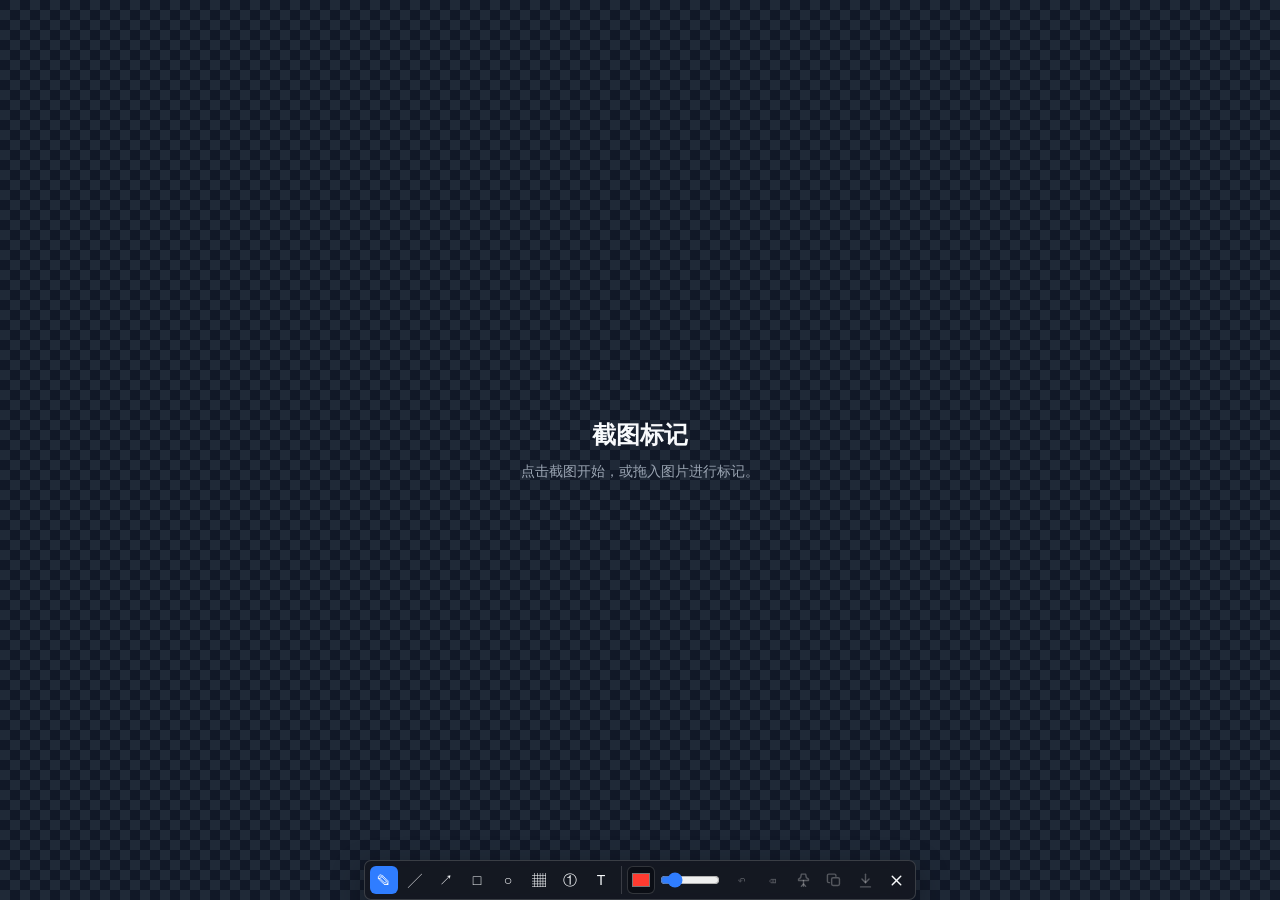
==== editor.html @ 80d87da3 "Split editor from compatibility launcher" ====
<!doctype html>
<html lang="zh-CN">
  <head>
    <meta charset="UTF-8">
    <meta name="viewport" content="width=device-width, initial-scale=1.0">
    <title>截图标记</title>
    <link rel="stylesheet" href="editor.css">
  </head>
  <body>
    <main class="app">
      <section class="stage" id="dropZone">
        <canvas id="canvas" width="1200" height="720"></canvas>
        <div class="empty" id="emptyState">
          <h1>截图标记</h1>
          <p>点击截图开始，或拖入图片进行标记。</p>
        </div>
        <header class="toolbar" aria-label="截图编辑工具栏">
          <section class="tool-row segmented" aria-label="标记工具">
            <button class="tool icon-btn active" data-tool="pen" type="button" title="画笔">✎</button>
            <button class="tool icon-btn" data-tool="line" type="button" title="直线">╱</button>
            <button class="tool icon-btn" data-tool="arrow" type="button" title="箭头">↗</button>
            <button class="tool icon-btn" data-tool="rect" type="button" title="矩形">□</button>
            <button class="tool icon-btn" data-tool="ellipse" type="button" title="圆形">○</button>
            <button class="tool icon-btn" data-tool="mosaic" type="button" title="打码">▦</button>
            <button class="tool icon-btn" data-tool="number" type="button" title="数字标注">①</button>
            <button class="tool icon-btn" data-tool="text" type="button" title="文字">T</button>
          </section>

          <section class="tool-row">
            <label class="control color-control" title="颜色">
              <input id="colorInput" type="color" value="#ff3b30">
            </label>
            <label class="control width-control" title="线宽">
              <input id="sizeInput" type="range" min="2" max="22" value="5">
            </label>
          </section>

          <section class="tool-row">
            <input id="fileInput" type="file" accept="image/*" hidden>
            <button class="icon-btn" id="undoBtn" type="button" title="撤销" disabled>↶</button>
            <button class="icon-btn" id="clearBtn" type="button" title="清空标记" disabled>⌫</button>
            <button class="icon-btn" id="pinBtn" type="button" title="贴图" disabled>
              <svg viewBox="0 0 24 24" aria-hidden="true"><path d="M9 3h6l1 5 3 2v2H5v-2l3-2 1-5Z"/><path d="M12 12v8"/><path d="m9 20 3-3 3 3"/></svg>
            </button>
            <button class="icon-btn" id="copyBtn" type="button" title="复制" disabled>
              <svg viewBox="0 0 24 24" aria-hidden="true"><rect x="8" y="8" width="11" height="11" rx="2"/><path d="M5 15H4a2 2 0 0 1-2-2V5a2 2 0 0 1 2-2h8a2 2 0 0 1 2 2v1"/></svg>
            </button>
            <button class="icon-btn" id="saveBtn" type="button" title="保存" disabled>
              <svg viewBox="0 0 24 24" aria-hidden="true"><path d="M12 3v12"/><path d="m7 10 5 5 5-5"/><path d="M5 21h14"/></svg>
            </button>
            <button class="icon-btn danger" id="closeBtn" type="button" title="关闭">
              <svg viewBox="0 0 24 24" aria-hidden="true"><path d="M18 6 6 18"/><path d="m6 6 12 12"/></svg>
            </button>
          </section>
        </header>
      </section>

      <footer class="status" id="status">准备就绪</footer>
    </main>

    <script src="editor.js"></script>
  </body>
</html>
---- editor.css ----
:root {
  color-scheme: dark;
  --text: #f8fafc;
  --muted: #9aa4b2;
  --panel: rgba(20, 24, 33, 0.9);
  --panel-strong: rgba(12, 15, 21, 0.96);
  --line: rgba(255, 255, 255, 0.16);
  --accent: #2f7dff;
  --danger: #ff4d4f;
  --shadow: 0 12px 32px rgba(0, 0, 0, 0.34);
}

* {
  box-sizing: border-box;
}

html,
body {
  width: 100%;
  height: 100%;
  margin: 0;
  overflow: hidden;
}

body {
  color: var(--text);
  background: transparent;
  font: 14px/1.45 -apple-system, BlinkMacSystemFont, "Segoe UI", sans-serif;
}

button,
input {
  font: inherit;
}

.app {
  display: grid;
  grid-template-rows: minmax(0, 1fr) 0;
  width: 100vw;
  height: 100vh;
  background: transparent;
}

.stage {
  position: relative;
  display: grid;
  place-items: start center;
  min-width: 0;
  min-height: 0;
  overflow: hidden;
  padding: 0 0 58px;
}

.stage.dragging {
  outline: 2px solid rgba(47, 125, 255, 0.42);
  outline-offset: -4px;
}

canvas {
  display: block;
  max-width: none;
  max-height: none;
  box-shadow: var(--shadow);
  background: #fff;
  cursor: crosshair;
}

canvas.hidden {
  display: none;
}

.toolbar {
  position: absolute;
  left: 50%;
  bottom: 0;
  z-index: 5;
  display: flex;
  align-items: center;
  justify-content: center;
  gap: 5px;
  max-width: 100vw;
  border: 1px solid var(--line);
  border-radius: 7px;
  padding: 5px;
  background: var(--panel);
  box-shadow: var(--shadow);
  backdrop-filter: blur(14px);
  transform: translateX(-50%);
}

.tool-row {
  display: flex;
  align-items: center;
  gap: 3px;
}

.segmented {
  border-right: 1px solid var(--line);
  padding-right: 6px;
}

.icon-btn {
  display: inline-grid;
  place-items: center;
  width: 28px;
  height: 28px;
  border: 1px solid transparent;
  border-radius: 6px;
  padding: 0;
  color: var(--text);
  background: transparent;
  cursor: pointer;
  line-height: 1;
  transition: border-color 0.16s ease, background 0.16s ease, color 0.16s ease;
}

.icon-btn svg {
  width: 17px;
  height: 17px;
  fill: none;
  stroke: currentColor;
  stroke-width: 2;
  stroke-linecap: round;
  stroke-linejoin: round;
}

.icon-btn:hover:not(:disabled) {
  border-color: var(--line);
  background: rgba(255, 255, 255, 0.1);
}

.icon-btn:disabled {
  color: rgba(255, 255, 255, 0.28);
  cursor: not-allowed;
}

.icon-btn.primary,
.icon-btn.active {
  color: #fff;
  background: var(--accent);
}

.icon-btn.danger:hover {
  color: #fff;
  background: var(--danger);
}

.control {
  display: inline-flex;
  align-items: center;
  height: 28px;
}

.color-control input {
  width: 28px;
  height: 28px;
  border: 1px solid var(--line);
  border-radius: 6px;
  padding: 2px;
  background: var(--panel-strong);
}

.width-control {
  width: 64px;
}

.width-control input {
  width: 100%;
  accent-color: var(--accent);
}

.empty {
  position: absolute;
  inset: 0;
  display: grid;
  place-content: center;
  justify-items: center;
  gap: 8px;
  pointer-events: none;
  color: var(--muted);
  text-align: center;
  background:
    linear-gradient(45deg, #1f2937 25%, transparent 25%),
    linear-gradient(-45deg, #1f2937 25%, transparent 25%),
    linear-gradient(45deg, transparent 75%, #1f2937 75%),
    linear-gradient(-45deg, transparent 75%, #1f2937 75%),
    #111827;
  background-position: 0 0, 0 10px, 10px -10px, -10px 0;
  background-size: 20px 20px;
}

.empty.hidden {
  display: none;
}

.empty h1 {
  margin: 0;
  font-size: 24px;
  font-weight: 700;
  color: var(--text);
}

.empty p {
  margin: 0;
}

.status {
  display: none;
}

@media (max-width: 760px) {
  .toolbar {
    flex-wrap: wrap;
  }
}
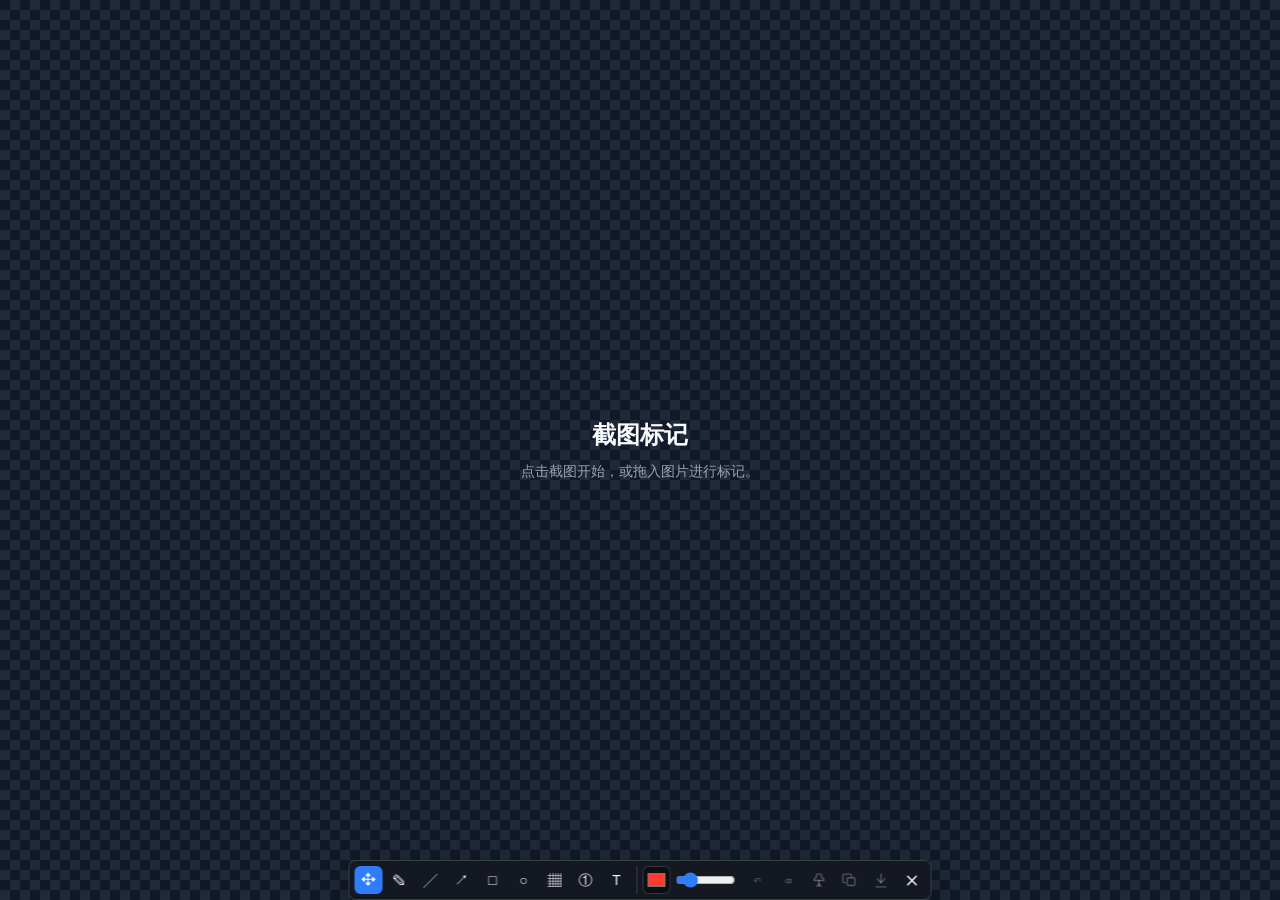
==== commit 58b68604: "Use actual screenshot size and default move tool" ====
--- a/editor.html
+++ b/editor.html
@@ -16,7 +16,8 @@
         </div>
         <header class="toolbar" aria-label="截图编辑工具栏">
           <section class="tool-row segmented" aria-label="标记工具">
-            <button class="tool icon-btn active" data-tool="pen" type="button" title="画笔">✎</button>
+            <button class="tool icon-btn active" data-tool="move" type="button" title="拖动">✥</button>
+            <button class="tool icon-btn" data-tool="pen" type="button" title="画笔">✎</button>
             <button class="tool icon-btn" data-tool="line" type="button" title="直线">╱</button>
             <button class="tool icon-btn" data-tool="arrow" type="button" title="箭头">↗</button>
             <button class="tool icon-btn" data-tool="rect" type="button" title="矩形">□</button>
--- a/editor.css
+++ b/editor.css
@@ -62,6 +62,10 @@
   max-height: none;
   box-shadow: var(--shadow);
   background: #fff;
+  cursor: grab;
+}
+
+canvas.drawing {
   cursor: crosshair;
 }
 
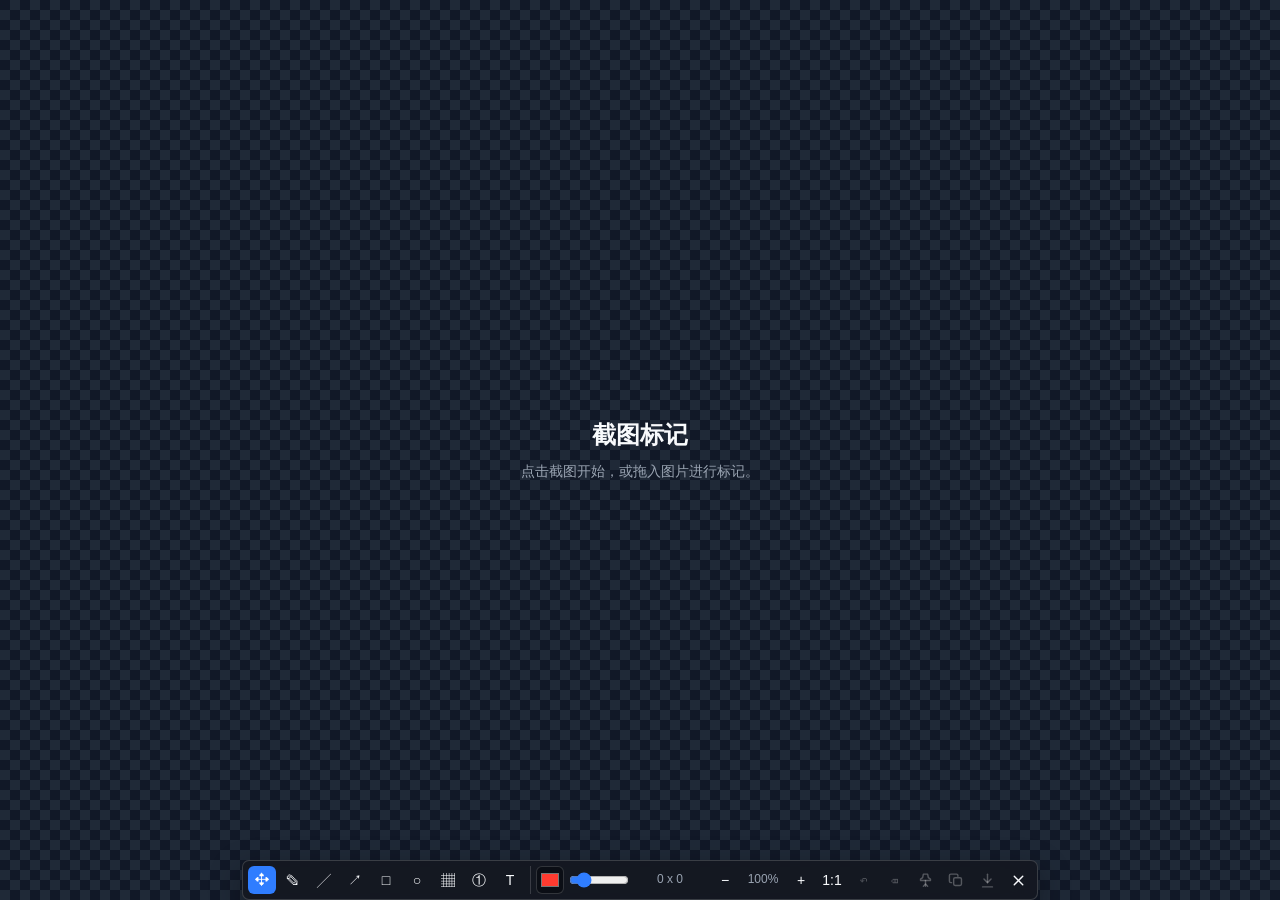
==== commit eada9193: "Add editor zoom controls and screen-size display" ====
--- a/editor.html
+++ b/editor.html
@@ -34,10 +34,15 @@
             <label class="control width-control" title="线宽">
               <input id="sizeInput" type="range" min="2" max="22" value="5">
             </label>
+            <span class="pixel-label" id="pixelLabel" title="图片实际像素">0 x 0</span>
           </section>
 
           <section class="tool-row">
             <input id="fileInput" type="file" accept="image/*" hidden>
+            <button class="icon-btn" id="zoomOutBtn" type="button" title="缩小">−</button>
+            <span class="zoom-label" id="zoomLabel">100%</span>
+            <button class="icon-btn" id="zoomInBtn" type="button" title="放大">+</button>
+            <button class="icon-btn" id="actualSizeBtn" type="button" title="实际像素">1:1</button>
             <button class="icon-btn" id="undoBtn" type="button" title="撤销" disabled>↶</button>
             <button class="icon-btn" id="clearBtn" type="button" title="清空标记" disabled>⌫</button>
             <button class="icon-btn" id="pinBtn" type="button" title="贴图" disabled>
--- a/editor.css
+++ b/editor.css
@@ -63,10 +63,12 @@
   box-shadow: var(--shadow);
   background: #fff;
   cursor: grab;
+  -webkit-app-region: drag;
 }
 
 canvas.drawing {
   cursor: crosshair;
+  -webkit-app-region: no-drag;
 }
 
 canvas.hidden {
@@ -90,6 +92,7 @@
   box-shadow: var(--shadow);
   backdrop-filter: blur(14px);
   transform: translateX(-50%);
+  -webkit-app-region: no-drag;
 }
 
 .tool-row {
@@ -171,6 +174,19 @@
 .width-control input {
   width: 100%;
   accent-color: var(--accent);
+}
+
+.zoom-label,
+.pixel-label {
+  min-width: 42px;
+  color: var(--muted);
+  font-size: 12px;
+  font-variant-numeric: tabular-nums;
+  text-align: center;
+}
+
+.pixel-label {
+  min-width: 72px;
 }
 
 .empty {
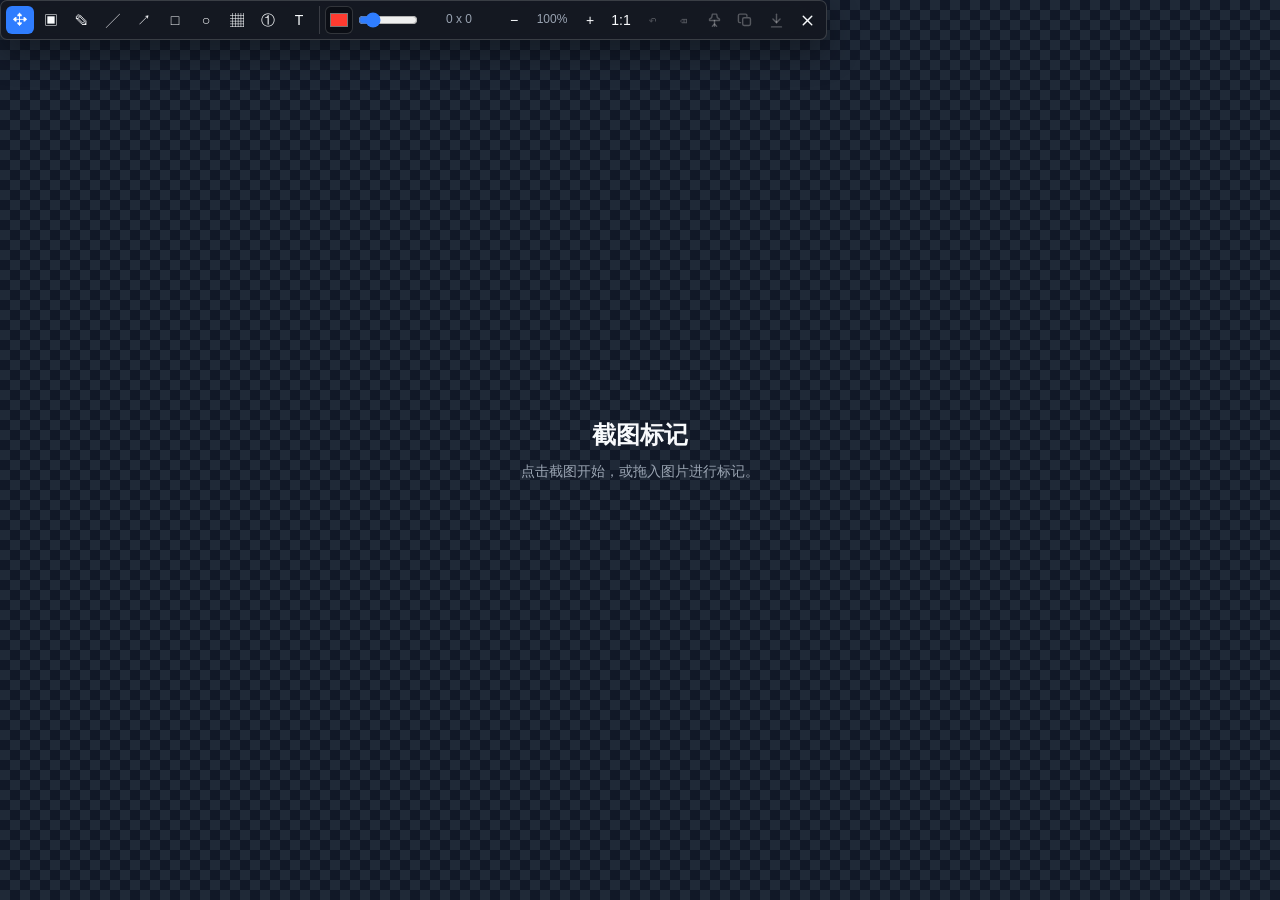
==== commit 02694894: "Add adjustable editor crop selection" ====
--- a/editor.html
+++ b/editor.html
@@ -10,6 +10,16 @@
     <main class="app">
       <section class="stage" id="dropZone">
         <canvas id="canvas" width="1200" height="720"></canvas>
+        <div id="cropOverlay" class="crop-overlay hidden" aria-hidden="true">
+          <span class="crop-handle nw" data-crop-handle="nw"></span>
+          <span class="crop-handle n" data-crop-handle="n"></span>
+          <span class="crop-handle ne" data-crop-handle="ne"></span>
+          <span class="crop-handle e" data-crop-handle="e"></span>
+          <span class="crop-handle se" data-crop-handle="se"></span>
+          <span class="crop-handle s" data-crop-handle="s"></span>
+          <span class="crop-handle sw" data-crop-handle="sw"></span>
+          <span class="crop-handle w" data-crop-handle="w"></span>
+        </div>
         <div class="empty" id="emptyState">
           <h1>截图标记</h1>
           <p>点击截图开始，或拖入图片进行标记。</p>
@@ -17,6 +27,7 @@
         <header class="toolbar" aria-label="截图编辑工具栏">
           <section class="tool-row segmented" aria-label="标记工具">
             <button class="tool icon-btn active" data-tool="move" type="button" title="拖动">✥</button>
+            <button class="tool icon-btn" data-tool="crop" type="button" title="调整选区">▣</button>
             <button class="tool icon-btn" data-tool="pen" type="button" title="画笔">✎</button>
             <button class="tool icon-btn" data-tool="line" type="button" title="直线">╱</button>
             <button class="tool icon-btn" data-tool="arrow" type="button" title="箭头">↗</button>
--- a/editor.css
+++ b/editor.css
@@ -43,12 +43,11 @@
 
 .stage {
   position: relative;
-  display: grid;
-  place-items: start center;
+  display: block;
   min-width: 0;
   min-height: 0;
   overflow: hidden;
-  padding: 0 0 58px;
+  padding: 0;
 }
 
 .stage.dragging {
@@ -57,6 +56,9 @@
 }
 
 canvas {
+  position: absolute;
+  left: var(--image-left, 0px);
+  top: var(--image-top, 0px);
   display: block;
   max-width: none;
   max-height: none;
@@ -75,23 +77,60 @@
   display: none;
 }
 
+.crop-overlay {
+  position: absolute;
+  left: var(--image-left, 0px);
+  top: var(--image-top, 0px);
+  z-index: 4;
+  width: var(--image-width, 0px);
+  height: var(--image-height, 0px);
+  border: 1px solid var(--accent);
+  background: rgba(47, 125, 255, 0.04);
+  box-shadow: inset 0 0 0 1px rgba(255, 255, 255, 0.45);
+  cursor: move;
+  -webkit-app-region: no-drag;
+}
+
+.crop-overlay.hidden {
+  display: none;
+}
+
+.crop-handle {
+  position: absolute;
+  width: 10px;
+  height: 10px;
+  border: 1px solid #fff;
+  border-radius: 50%;
+  background: var(--accent);
+  box-shadow: 0 2px 8px rgba(0, 0, 0, 0.32);
+}
+
+.crop-handle.nw { left: 0; top: 0; transform: translate(-50%, -50%); cursor: nwse-resize; }
+.crop-handle.n { left: 50%; top: 0; transform: translate(-50%, -50%); cursor: ns-resize; }
+.crop-handle.ne { right: 0; top: 0; transform: translate(50%, -50%); cursor: nesw-resize; }
+.crop-handle.e { right: 0; top: 50%; transform: translate(50%, -50%); cursor: ew-resize; }
+.crop-handle.se { right: 0; bottom: 0; transform: translate(50%, 50%); cursor: nwse-resize; }
+.crop-handle.s { left: 50%; bottom: 0; transform: translate(-50%, 50%); cursor: ns-resize; }
+.crop-handle.sw { left: 0; bottom: 0; transform: translate(-50%, 50%); cursor: nesw-resize; }
+.crop-handle.w { left: 0; top: 50%; transform: translate(-50%, -50%); cursor: ew-resize; }
+
 .toolbar {
   position: absolute;
-  left: 50%;
-  bottom: 0;
+  left: var(--toolbar-left, 0px);
+  top: var(--toolbar-top, var(--image-height, 0px));
   z-index: 5;
   display: flex;
   align-items: center;
   justify-content: center;
   gap: 5px;
-  max-width: 100vw;
+  width: max-content;
+  white-space: nowrap;
   border: 1px solid var(--line);
   border-radius: 7px;
   padding: 5px;
   background: var(--panel);
   box-shadow: var(--shadow);
   backdrop-filter: blur(14px);
-  transform: translateX(-50%);
   -webkit-app-region: no-drag;
 }
 
@@ -228,8 +267,18 @@
   display: none;
 }
 
-@media (max-width: 760px) {
-  .toolbar {
-    flex-wrap: wrap;
-  }
-}
+.text-editor {
+  position: absolute;
+  z-index: 8;
+  width: 180px;
+  min-height: 34px;
+  border: 1px solid var(--accent);
+  border-radius: 6px;
+  padding: 5px 7px;
+  color: var(--text);
+  background: rgba(12, 15, 21, 0.94);
+  box-shadow: var(--shadow);
+  outline: none;
+  resize: both;
+  -webkit-app-region: no-drag;
+}
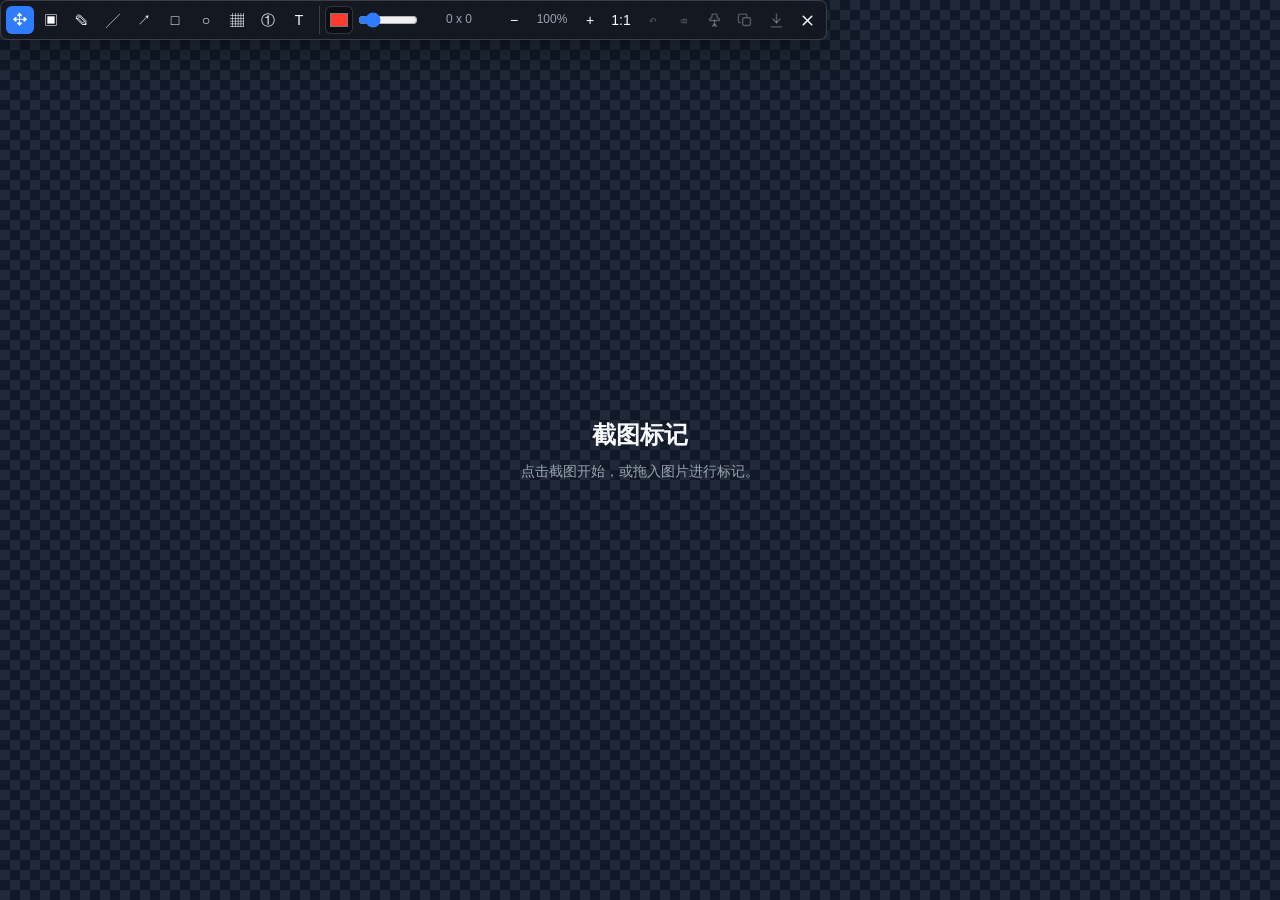
==== commit a63795b4: "Fix editor text input and copy close behavior" ====
--- a/editor.html
+++ b/editor.html
@@ -3,6 +3,7 @@
   <head>
     <meta charset="UTF-8">
     <meta name="viewport" content="width=device-width, initial-scale=1.0">
+    <meta http-equiv="Cache-Control" content="no-store">
     <title>截图标记</title>
     <link rel="stylesheet" href="editor.css">
   </head>
--- a/editor.css
+++ b/editor.css
@@ -29,7 +29,8 @@
 }
 
 button,
-input {
+input,
+textarea {
   font: inherit;
 }
 
@@ -73,6 +74,11 @@
   -webkit-app-region: no-drag;
 }
 
+body.overlay-editor canvas {
+  cursor: default;
+  -webkit-app-region: no-drag;
+}
+
 canvas.hidden {
   display: none;
 }
@@ -124,6 +130,8 @@
   justify-content: center;
   gap: 5px;
   width: max-content;
+  max-width: calc(100vw - 16px);
+  overflow-x: auto;
   white-space: nowrap;
   border: 1px solid var(--line);
   border-radius: 7px;
@@ -270,8 +278,8 @@
 .text-editor {
   position: absolute;
   z-index: 8;
-  width: 180px;
-  min-height: 34px;
+  width: 220px;
+  min-height: 40px;
   border: 1px solid var(--accent);
   border-radius: 6px;
   padding: 5px 7px;
@@ -280,5 +288,9 @@
   box-shadow: var(--shadow);
   outline: none;
   resize: both;
-  -webkit-app-region: no-drag;
-}
+  caret-color: #fff;
+  pointer-events: auto;
+  user-select: text;
+  -webkit-app-region: no-drag;
+  -webkit-user-select: text;
+}
